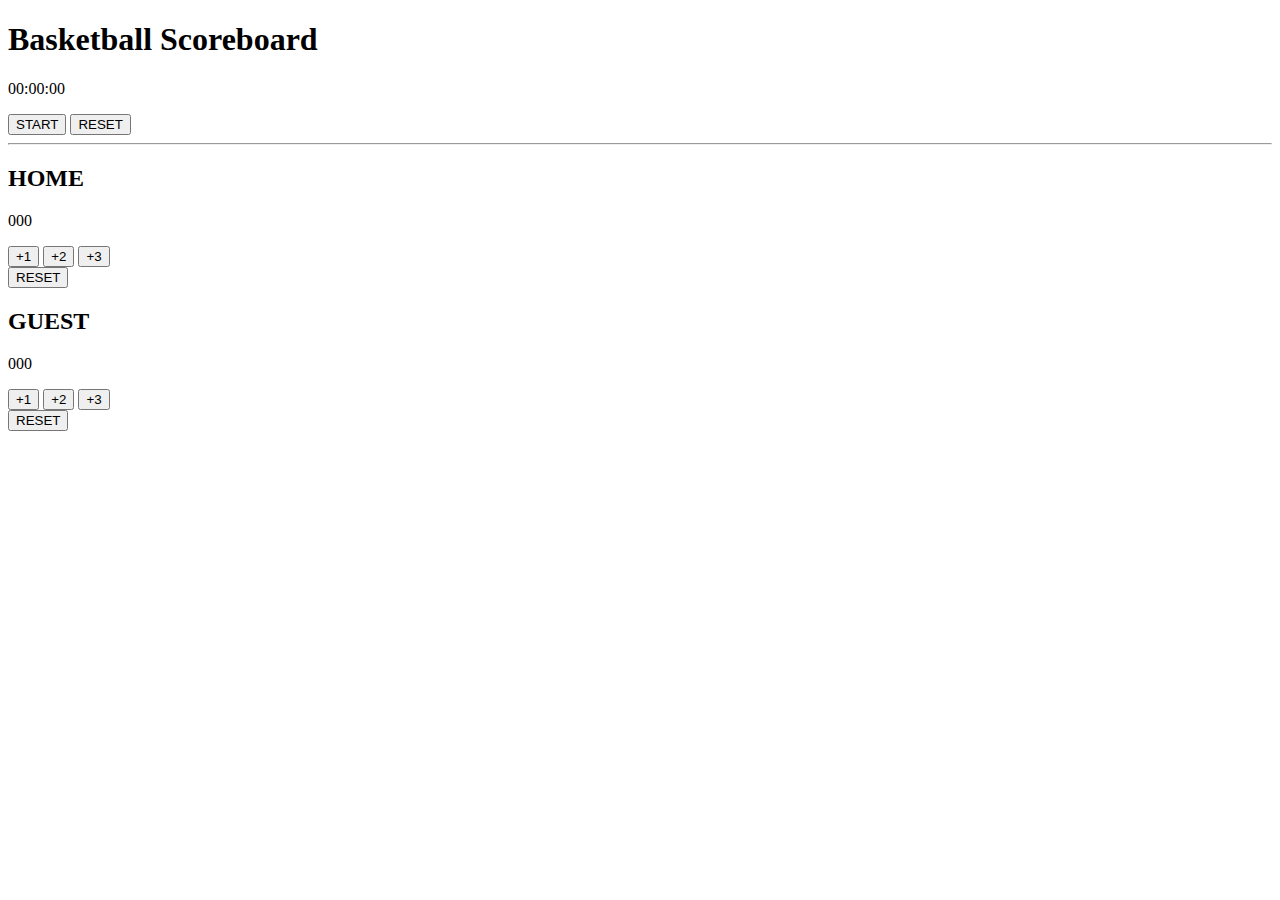
==== static/index.html @ 4e3590da "initial index.html and index.js" ====
<!DOCTYPE html>
<html lang="en">
<head>
    <meta charset="UTF-8">
    <meta name="viewport" content="width=device-width, initial-scale=1.0">
    <title>Basketball Scoreboard</title>
    <link rel="stylesheet" href="index.css">
</head>
<body>
    <header>
        <h1>Basketball Scoreboard</h1>
    </header>
    <main>
        <div class="Chronometer">
            <p id="display-chronometer">00:00:00</p>

            <button class="chrono" id="chrono-start-btn" onclick="runChrono()">START</button>
            <button class="chrono" id="chrono-reset-btn" onclick="resetChrono()">RESET</button>
        </div>
        <hr>
        <div class="scoreboard">
            <div class="home">
                <h2>HOME</h2>
                <p class="score home-score">000</p>
                <div class="buttons">
                    <button class="add-btn">+1</button>
                    <button class="add-btn">+2</button>
                    <button class="add-btn">+3</button>
                </div>
                <button class="reset-btn">RESET</button>
                <p class="message home-message"></p>
            </div>
            <div class="guest">
                <h2>GUEST</h2>
                <p class="score guest-score">000</p>
                <div class="buttons">
                    <button class="add-btn">+1</button>
                    <button class="add-btn">+2</button>
                    <button class="add-btn">+3</button>
                </div>
                <button class="reset-btn">RESET</button>
                <p class="message guests-message"></p>
            </div>
        </div>
        
    </main>
    <footer></footer>
    <script type="text/javascript" src="index.js"></script>
</body>
</html>
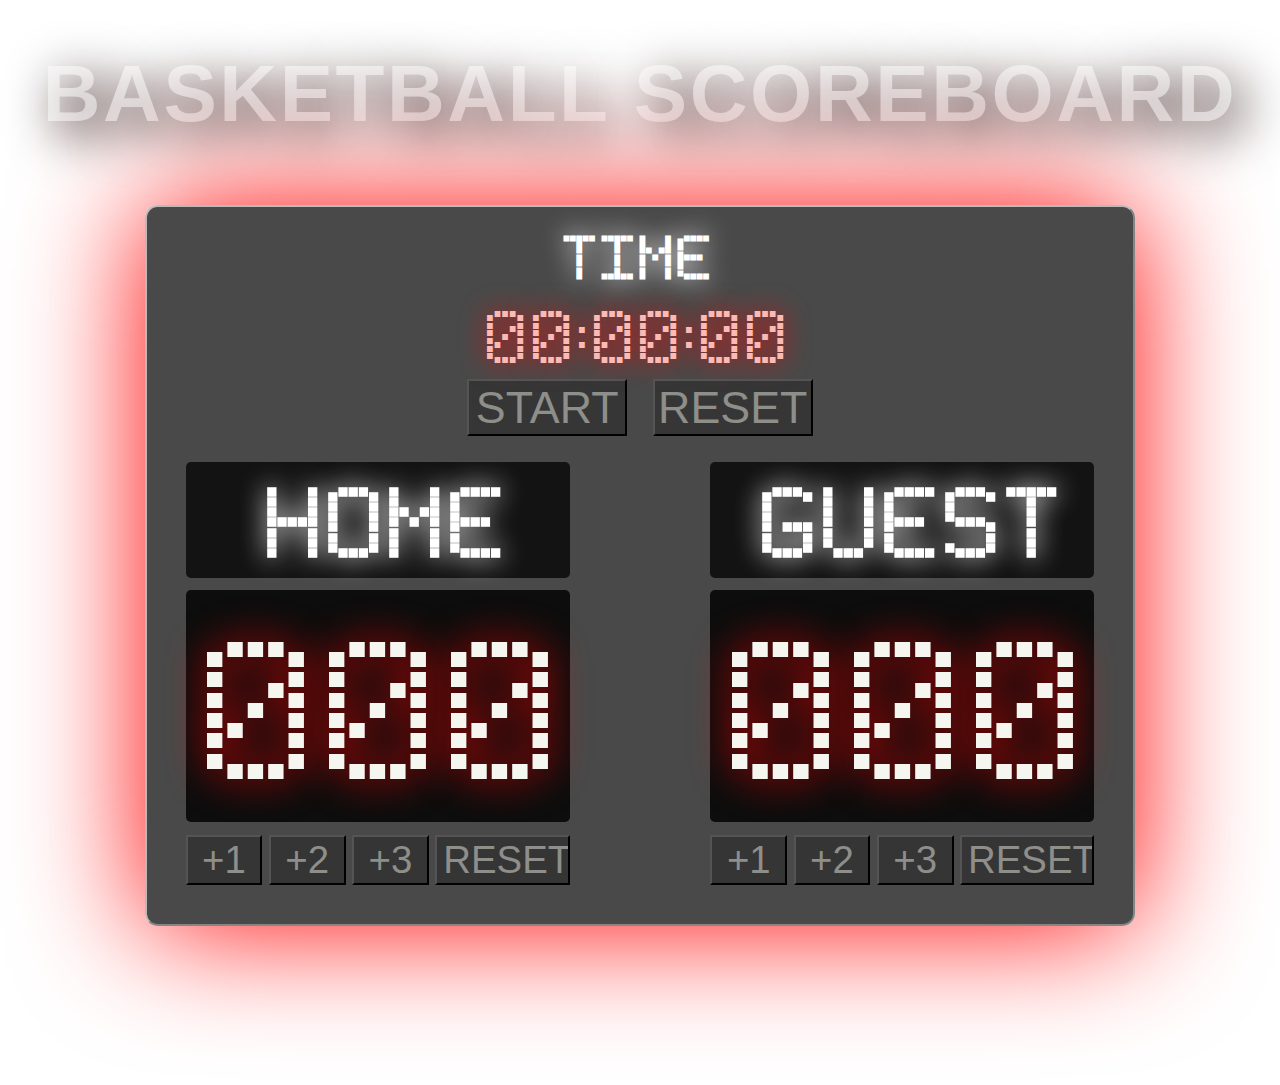
==== commit 58247651: "add style" ====
--- a/static/index.html
+++ b/static/index.html
@@ -5,44 +5,54 @@
     <meta name="viewport" content="width=device-width, initial-scale=1.0">
     <title>Basketball Scoreboard</title>
     <link rel="stylesheet" href="index.css">
+    <link rel="stylesheet" href="index.css" type="text/css" charset="utf-8" />
+    <link rel="preconnect" href="https://fonts.googleapis.com">
+    <link rel="preconnect" href="https://fonts.gstatic.com" crossorigin>
+    <link href="https://fonts.googleapis.com/css2?family=Orbitron:wght@400;700&display=swap" rel="stylesheet">
+    
+    <link rel="preconnect" href="https://fonts.googleapis.com">
+    <link rel="preconnect" href="https://fonts.gstatic.com" crossorigin>
+    <link href="https://fonts.googleapis.com/css2?family=Gemunu+Libre:wght@400;600&family=Oxanium:wght@400;500;600;700;800&display=swap" rel="stylesheet">
 </head>
 <body>
-    <header>
-        <h1>Basketball Scoreboard</h1>
-    </header>
+    <div class="title">
+        <h1>BASKETBALL SCOREBOARD</h1>
+    </div>
     <main>
-        <div class="Chronometer">
-            <p id="display-chronometer">00:00:00</p>
-
-            <button class="chrono" id="chrono-start-btn" onclick="runChrono()">START</button>
-            <button class="chrono" id="chrono-reset-btn" onclick="resetChrono()">RESET</button>
-        </div>
-        <hr>
         <div class="scoreboard">
-            <div class="home">
-                <h2>HOME</h2>
-                <p class="score home-score">000</p>
-                <div class="buttons">
-                    <button class="add-btn">+1</button>
-                    <button class="add-btn">+2</button>
-                    <button class="add-btn">+3</button>
+            <div class="chronometer">
+                <h2 class="chronometer-title">TIME</h2>
+                <p class="chronometer-display" id="chrono-display">00:00:00</p>
+                <div class="chronometer-buttons">
+                    <button class="chrono" id="chrono-start-btn" onclick="runChrono()">START</button>
+                    <button class="chrono" id="chrono-reset-btn" onclick="resetChrono()">RESET</button>
                 </div>
-                <button class="reset-btn">RESET</button>
-                <p class="message home-message"></p>
             </div>
-            <div class="guest">
-                <h2>GUEST</h2>
-                <p class="score guest-score">000</p>
-                <div class="buttons">
-                    <button class="add-btn">+1</button>
-                    <button class="add-btn">+2</button>
-                    <button class="add-btn">+3</button>
+            <div class="teams">
+                <div class="team home">
+                    <h2 class="team-title">HOME</h2>
+                    <p class="score home-score">000</p>
+                    <div class="buttons">
+                        <button class="add-btn">+1</button>
+                        <button class="add-btn">+2</button>
+                        <button class="add-btn">+3</button>
+                        <button class="reset-btn">RESET</button>
+                    </div>
+                    <p class="message home-message"></p>
                 </div>
-                <button class="reset-btn">RESET</button>
-                <p class="message guests-message"></p>
+                <div class="team guest">
+                    <h2 class="team-title">GUEST</h2>
+                    <p class="score guest-score">000</p>
+                    <div class="buttons">
+                        <button class="add-btn">+1</button>
+                        <button class="add-btn">+2</button>
+                        <button class="add-btn">+3</button>
+                        <button class="reset-btn">RESET</button>
+                    </div>
+                    <p class="message guest-message"></p>
+                </div>
             </div>
         </div>
-        
     </main>
     <footer></footer>
     <script type="text/javascript" src="index.js"></script>
--- a/static/index.css
+++ b/static/index.css
@@ -0,0 +1,85 @@
+
+@font-face {
+    font-family: 'chivo_monomedium';
+    src: url('chivomono-variablefont_wght-webfont.woff2') format('woff2'),
+         url('chivomono-variablefont_wght-webfont.woff') format('woff');
+    font-weight: normal;
+    font-style: normal;
+}
+
+@font-face {
+    font-family: 'modern_led_board-7regular';
+    src: url('fonts/modern_led_board-7-webfont.woff2') format('woff2'),
+         url('fonts/modern_led_board-7-webfont.woff') format('woff');
+    font-weight: normal;
+    font-style: normal;
+}
+
+button { color: #8e8e8a; background: #22222284;
+    font-family: 'chivo_monomedium', Arial, Helvetica, sans-serif; }
+
+body { 
+    background: url("img/premium-freepik-basketball-hoop-colors-mod2.JPG"); background-size: cover; background-position: center top;
+    font-family: 'modern_led_board-7regular', Arial, Helvetica, sans-serif; color: white;
+}
+
+header { display: flex; flex-direction: column; justify-content: center; align-items: center; margin: 3vw 0 0; height: 5vh;  }
+    h1 {  font-family: 'chivo_monomedium', Arial, Helvetica, sans-serif;  font-size: clamp(1rem, 7vw, 7rem); line-height: 1; font-weight: 800; text-align: center;  color: rgba(255, 255, 255, 0.535); text-shadow: 1vw 1vw 4vw #1d0101; letter-spacing: 0.2vw;
+        @media(min-width: 800px) { font-size: 6.5vw; };
+        @media(min-width: 1200px) { font-size: clamp(5rem, 5vw, 12rem); };
+    } 
+
+main { display: flex; flex-direction: column; justify-content: space-around; align-items: center; }
+
+.scoreboard { display: flex; flex-direction: column; justify-content: space-around; align-items: center; margin: 2vh; padding: 1vw; width: clamp(200px, 75vw, 3500px); border-radius: 1vw; border: 0.2vw outset rgba(255, 255, 255, 0.624); box-shadow: 0 0 10vw red;  /* height: 60vw; */ /* border: 4px groove rgba(96, 93, 91, 0.657); background: rgba(28, 28, 28, 0.766); */ background-color: #2c2c2cdc; 
+    @media(min-width: 800px) { aspect-ration: 16 / 9; }
+}
+    .chronometer { display: flex; flex-direction: column; justify-content: center; align-items: center; gap: 0.2; height: 25%; }
+        .chronometer-title { margin: 0; padding: 0; font-size: clamp(0.7rem, 2.5vw, 8rem); text-shadow: 0 0 2vw white; }
+        .chronometer-display { margin: 0; padding: 0; font-size: clamp(1rem, 3vw, 12rem); text-align: center; color: rgb(253, 185, 180); text-shadow: 0 0 2vw rgb(255, 0, 0); }
+        .chronometer-buttons { display: flex; flex-direction: row; justify-content: center; gap: 2vw;
+            @media(min-width: 1500px) { }
+        }
+            .chrono { margin: 0; padding: 1px; background: #2222227d; width: calc(100vw / 4); font-size: clamp(1rem, 3.5vw, 6rem); 
+                @media(min-width: 450px) { width: calc(100vw / 8); }
+                
+            }
+    
+    .teams { display: flex; flex-direction: column; justify-content: space-between; align-items: center; width: 100%; height: 70%; 
+        @media (min-width: 800px) { flex-direction: row; }
+    }
+        .team { display: flex; flex-direction: column; justify-content: space-between; align-items: center; margin: 2vw; width: 40vw; position: relative;
+            @media (min-width: 800px) { width: 30vw; }
+        }
+            .team-title { box-sizing: border-box; margin: 0; padding-left: 2vw; width: 100%; height: 20%;border-radius: 5px; font-size: clamp(1rem, 4vw, 8rem); text-align: center; background: rgba(11, 11, 11, 0.877); text-shadow: 0 0 2vw white; }
+            .score { box-sizing: border-box; display: flex; justify-content: center; align-items: center; margin: 1vw 2vw; padding-left: 2vw; width: 100%; height: 40%; border-radius: 5px; text-align: right; font-size: clamp(1rem, 8vw, 14rem); color: rgb(246, 246, 240); background: hsla(0, 0%, 4%, 0.951); text-shadow: 0 0 3vw #ff0000; }
+
+            .buttons { display: flex; justify-content: center; width: 100%; height: 10%; flex-wrap: wrap;
+                @media(min-width: 400px) { justify-content: space-between; flex-wrap: nowrap; }
+            }
+
+                .add-btn, .reset-btn { font-size: clamp(1rem, 3vw, 6rem); }
+                .add-btn { 
+                    @media(min-width: 400px) { width: 20%; }
+                }
+                .reset-btn { overflow-x: hidden; 
+                    @media(min-width: 500px) { width: 35%; }    
+                }
+            /* .messages { width: 100%; position: static; } */
+                /* position under the scoreboard, related to the top edge of the scoreboard */
+            .message { position: absolute; top: 120%; width: clamp(280px, 75vw, 1360px); height: 20vh; text-align: left; font-family:  'chivo_monomedium', Arial, Helvetica, sans-serif; font-size: clamp(1.1rem, 4vw, 5rem); letter-spacing: 0.1vw; font-weight: 700; line-height: 1.5; color: rgb(201, 201, 201); overflow: hidden; -webkit-text-stroke: 1px rgb(39, 1, 1); 
+                text-shadow: 0 0 8px rgb(4, 4, 49),
+                2px 2px 2px rgb(2, 3, 46), 
+                -2px 2px 2px rgb(2, 3, 46), 
+                2px -2px 2px rgb(2, 3, 46), 
+                -2px -2px 2px rgb(2, 3, 46); 
+                @media(min-width: 800px) { width: 100%; line-height: 1.1; font-size: 3.7vw; }
+                @media(min-width: 1000px) { font-size: 3.2vw; }
+            }
+                .home-message { top: 200%; color:rgb(217, 113, 113);
+                    @media(min-width: 800px) { top: 95%; }
+                }
+                .guest-message { top: 105%; text-align: right; 
+                    @media(min-width: 800px) { text-align: left; top: 95%; }
+                }
+                    --- a/static/index.css
+++ b/static/index.css
@@ -0,0 +1,85 @@
+
+@font-face {
+    font-family: 'chivo_monomedium';
+    src: url('chivomono-variablefont_wght-webfont.woff2') format('woff2'),
+         url('chivomono-variablefont_wght-webfont.woff') format('woff');
+    font-weight: normal;
+    font-style: normal;
+}
+
+@font-face {
+    font-family: 'modern_led_board-7regular';
+    src: url('fonts/modern_led_board-7-webfont.woff2') format('woff2'),
+         url('fonts/modern_led_board-7-webfont.woff') format('woff');
+    font-weight: normal;
+    font-style: normal;
+}
+
+button { color: #8e8e8a; background: #22222284;
+    font-family: 'chivo_monomedium', Arial, Helvetica, sans-serif; }
+
+body { 
+    background: url("img/premium-freepik-basketball-hoop-colors-mod2.JPG"); background-size: cover; background-position: center top;
+    font-family: 'modern_led_board-7regular', Arial, Helvetica, sans-serif; color: white;
+}
+
+header { display: flex; flex-direction: column; justify-content: center; align-items: center; margin: 3vw 0 0; height: 5vh;  }
+    h1 {  font-family: 'chivo_monomedium', Arial, Helvetica, sans-serif;  font-size: clamp(1rem, 7vw, 7rem); line-height: 1; font-weight: 800; text-align: center;  color: rgba(255, 255, 255, 0.535); text-shadow: 1vw 1vw 4vw #1d0101; letter-spacing: 0.2vw;
+        @media(min-width: 800px) { font-size: 6.5vw; };
+        @media(min-width: 1200px) { font-size: clamp(5rem, 5vw, 12rem); };
+    } 
+
+main { display: flex; flex-direction: column; justify-content: space-around; align-items: center; }
+
+.scoreboard { display: flex; flex-direction: column; justify-content: space-around; align-items: center; margin: 2vh; padding: 1vw; width: clamp(200px, 75vw, 3500px); border-radius: 1vw; border: 0.2vw outset rgba(255, 255, 255, 0.624); box-shadow: 0 0 10vw red;  /* height: 60vw; */ /* border: 4px groove rgba(96, 93, 91, 0.657); background: rgba(28, 28, 28, 0.766); */ background-color: #2c2c2cdc; 
+    @media(min-width: 800px) { aspect-ration: 16 / 9; }
+}
+    .chronometer { display: flex; flex-direction: column; justify-content: center; align-items: center; gap: 0.2; height: 25%; }
+        .chronometer-title { margin: 0; padding: 0; font-size: clamp(0.7rem, 2.5vw, 8rem); text-shadow: 0 0 2vw white; }
+        .chronometer-display { margin: 0; padding: 0; font-size: clamp(1rem, 3vw, 12rem); text-align: center; color: rgb(253, 185, 180); text-shadow: 0 0 2vw rgb(255, 0, 0); }
+        .chronometer-buttons { display: flex; flex-direction: row; justify-content: center; gap: 2vw;
+            @media(min-width: 1500px) { }
+        }
+            .chrono { margin: 0; padding: 1px; background: #2222227d; width: calc(100vw / 4); font-size: clamp(1rem, 3.5vw, 6rem); 
+                @media(min-width: 450px) { width: calc(100vw / 8); }
+                
+            }
+    
+    .teams { display: flex; flex-direction: column; justify-content: space-between; align-items: center; width: 100%; height: 70%; 
+        @media (min-width: 800px) { flex-direction: row; }
+    }
+        .team { display: flex; flex-direction: column; justify-content: space-between; align-items: center; margin: 2vw; width: 40vw; position: relative;
+            @media (min-width: 800px) { width: 30vw; }
+        }
+            .team-title { box-sizing: border-box; margin: 0; padding-left: 2vw; width: 100%; height: 20%;border-radius: 5px; font-size: clamp(1rem, 4vw, 8rem); text-align: center; background: rgba(11, 11, 11, 0.877); text-shadow: 0 0 2vw white; }
+            .score { box-sizing: border-box; display: flex; justify-content: center; align-items: center; margin: 1vw 2vw; padding-left: 2vw; width: 100%; height: 40%; border-radius: 5px; text-align: right; font-size: clamp(1rem, 8vw, 14rem); color: rgb(246, 246, 240); background: hsla(0, 0%, 4%, 0.951); text-shadow: 0 0 3vw #ff0000; }
+
+            .buttons { display: flex; justify-content: center; width: 100%; height: 10%; flex-wrap: wrap;
+                @media(min-width: 400px) { justify-content: space-between; flex-wrap: nowrap; }
+            }
+
+                .add-btn, .reset-btn { font-size: clamp(1rem, 3vw, 6rem); }
+                .add-btn { 
+                    @media(min-width: 400px) { width: 20%; }
+                }
+                .reset-btn { overflow-x: hidden; 
+                    @media(min-width: 500px) { width: 35%; }    
+                }
+            /* .messages { width: 100%; position: static; } */
+                /* position under the scoreboard, related to the top edge of the scoreboard */
+            .message { position: absolute; top: 120%; width: clamp(280px, 75vw, 1360px); height: 20vh; text-align: left; font-family:  'chivo_monomedium', Arial, Helvetica, sans-serif; font-size: clamp(1.1rem, 4vw, 5rem); letter-spacing: 0.1vw; font-weight: 700; line-height: 1.5; color: rgb(201, 201, 201); overflow: hidden; -webkit-text-stroke: 1px rgb(39, 1, 1); 
+                text-shadow: 0 0 8px rgb(4, 4, 49),
+                2px 2px 2px rgb(2, 3, 46), 
+                -2px 2px 2px rgb(2, 3, 46), 
+                2px -2px 2px rgb(2, 3, 46), 
+                -2px -2px 2px rgb(2, 3, 46); 
+                @media(min-width: 800px) { width: 100%; line-height: 1.1; font-size: 3.7vw; }
+                @media(min-width: 1000px) { font-size: 3.2vw; }
+            }
+                .home-message { top: 200%; color:rgb(217, 113, 113);
+                    @media(min-width: 800px) { top: 95%; }
+                }
+                .guest-message { top: 105%; text-align: right; 
+                    @media(min-width: 800px) { text-align: left; top: 95%; }
+                }
+                    